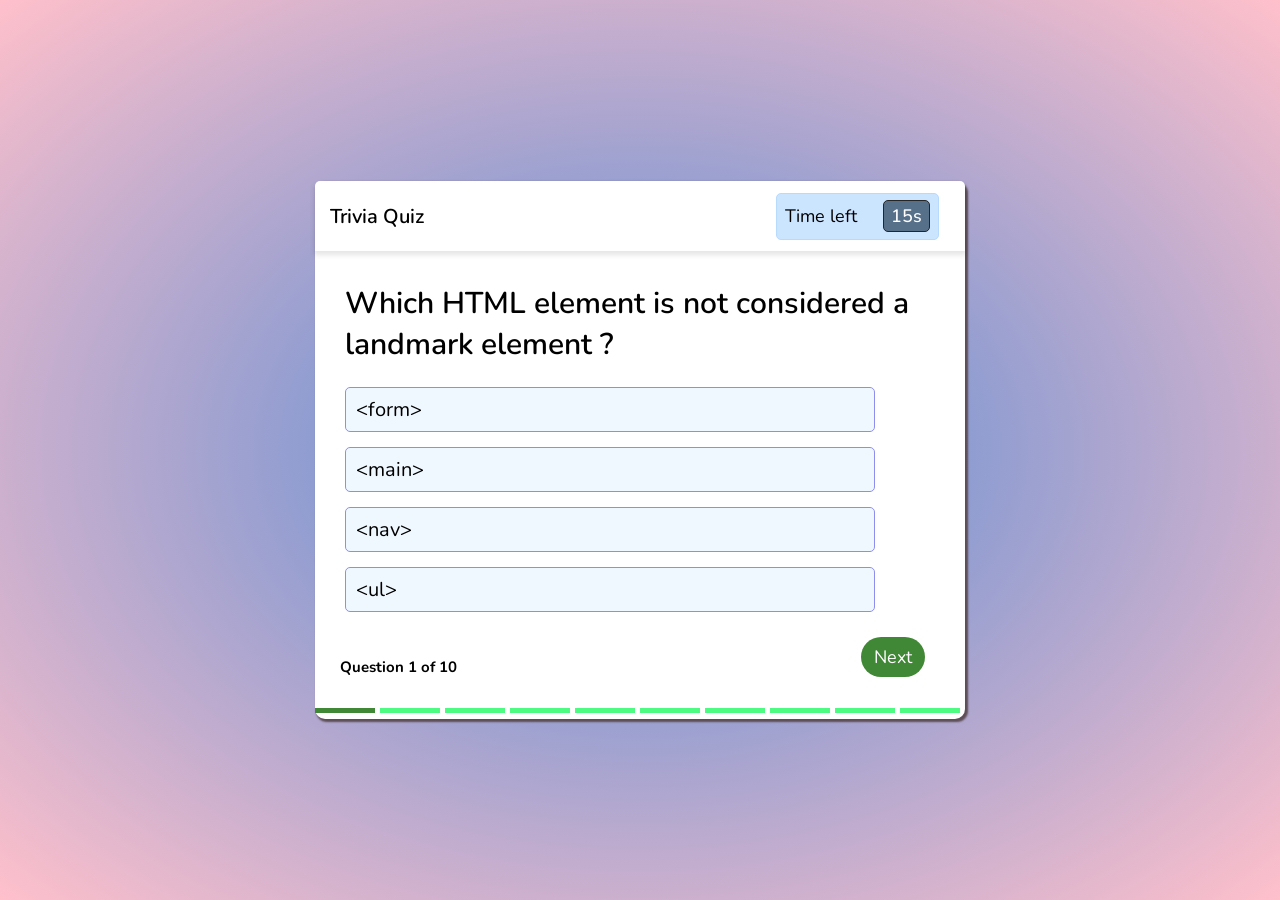
==== page1.html @ 4f8016b0 "uploaded f" ====
<!-- QUIZ QUESTIONS -->

<!DOCTYPE html>
<html lang="en">
<head>
    <meta charset="UTF-8">
    <meta name="viewport" content="width=device-width, initial-scale=1.0">
    <title>Questions</title>
    <link rel="stylesheet" href="style-page.css">
</head>
<body>
    
     <!-- Page with questions -->
     <div class="quiz_box">
        <header>
            <div class="title">Trivia Quiz</div>

            <div id="timer">
                <div class="time_text">Time left</div>
                <div id="countdown"></div>
            </div>

            <div id="time_line">

            </div>

        </header> <br>
        <section id="questionSection">
            <div id="que_text">

            </div> <br>
            <div>
            
                <button class="option_list">
                <input type="radio" name="mcq" id="quiz1">
                </button>
                
                <button class="option_list">
                <input type="radio" name="mcq" id="quiz2">
                </button>

                <button class="option_list">
                <input type="radio" name="mcq" id="quiz3">
                </button>
            
                <button class="option_list">
                <input type="radio" name="mcq" id="quiz4">
                </button>
             
            </div>
            <footer>
                <span id="total_que"> 
                    
                </span>
            <button id="next_btn">Next</button>
            </footer>
        </section>
        
        <div id="div_counter_box">
            <div class="div_counter" id="div_counter1"></div>
            <div class="div_counter" id="div_counter2"></div>
            <div class="div_counter" id="div_counter3"></div>
            <div class="div_counter" id="div_counter4"></div>
            <div class="div_counter" id="div_counter5"></div>
            <div class="div_counter" id="div_counter6"></div>
            <div class="div_counter" id="div_counter7"></div>
            <div class="div_counter" id="div_counter8"></div>
            <div class="div_counter" id="div_counter9"></div>
            <div class="div_counter" id="div_counter10"></div>
        </div>

        
        <!-- Result Box -->
        <div id="resultDiv">
            <div id="result_box" style="display: none;">
                <div id="complete_text">You've completed the Quiz!</div>
                <img src="https://encrypted-tbn0.gstatic.com/images?q=tbn:ANd9GcTSA0IcZBgz4a7vSYc18nKpfDwfFW6Ml97Yywe129kbFHmNLnz5r-8OjcQgOsaMvZ6EaCs&usqp=CAU" alt="crown" id="crown_icon">
                <div id="score_text"></div>
                <div id="congrats"></div>
            </div>   
        </div>
        <div id="end_gif" style="display: none;">
            <img src="./assest.gif" alt="ballon" id="celeb">
            <img height="600px" width="1000px" src="https://www.icegif.com/wp-content/uploads/2023/05/icegif-107.gif" alt="ending_wish" id="wish">
        </div>
    </div>
    
    
    <script src="script.js"></script>
</body>

</html>
---- style-page.css ----
@import url("https://fonts.googleapis.com/css?family=Nunito");

*{
    font-family: Nunito;
}

body{
    background-attachment: fixed;
    background-size: cover;
    background-image:radial-gradient(#5089d4, pink )
}

.quiz_box{
    position: absolute;
    top: 50%;
    left: 50%;
    transform: translate(-50%, -50%);
    width: 650px;
    background: white;
    border-radius: 10px;
    box-shadow: 2px 2px 2px 1px #5c4d56;
    margin-right: 200px;
}

.quiz_box header{
    position: relative;
    z-index:99 ;
    height: 70px;
    padding: 0 25px;
    background: #fff;
    display: flex;
    align-items: center;
    justify-content: space-between;
    border-radius: 5px 5px 0 0;
    box-shadow:0px 3px 5px 1px rgba(0,0,0,0.1);
}

.quiz_box header .title{
    font-size: 20px;
    font-weight: 600;
    margin-left: -10px;
}

.quiz_box header #timer{
    display: flex;
    align-items: center;
    justify-content: space-between;
    width: 145px;
    height: 45px;
    background: #cce5ff ;
    border: 1px solid #b8daff;
    border-radius: 5px;
    padding: 0 8px;
    margin-right: -350px;
}

.quiz_box header #timer .time_text{
    font-weight: 400;
    font-size: 18px;
    user-select: none;
}

.quiz_box header #timer #countdown{
    font-size: 18px;
    font-weight: 500;
    background: #57708a;
    height: 30px;
    width: 45px;
    color: white;
    text-align: center;
    line-height: 30px;
    border-radius: 5px;
    border: 1px solid rgb(38, 36, 36);
    user-select: none;
}

.quiz_box section{
    padding: 10px 10px 10px 10px;
    background: #fff;
}

#que_text{
    font-size: 30px;
    font-weight: 600;
    user-select: none;
    margin-left: 20px;
    margin-right: 30px;
}

.option_list {
    box-sizing: border-box;
    background-color: aliceblue;
    border: 1px solid rgb(142, 142, 240);
    border-radius: 5px;
    padding-top: 8px;
    padding-bottom: 8px;
    padding-right: 8px;
    padding-left: 10px;
    margin-bottom: 15px;
    font-size: 20px;
    display: flex;
    align-items: center;
    justify-content: space-between;
    cursor: pointer;
    box-shadow: #57708a;
    margin-left: 20px;
    user-select: none;
    width: 530px;
}

.option_list:hover{
    color: #004085;
    background: #cce5ff;
    border-color: #b8daff;
    user-select: none;
}

footer{
    height: 60px;
    width: 100%;
    padding: 0 30px;
    display: flex;
    align-items: center;
    justify-content: space-between;
}

#total_que{
    font-weight: 300;
    font-size: 15px;
    padding: 0px 0px;
    margin-top: -10px;
    box-sizing: border-box;
    border-radius: 20px;
    margin-bottom: -30px;
    margin-left: -15px;

}

#next_btn{
    height: 40px;
    padding: 0 13px;
    font-size: 18px;
    font-weight: 400;
    border: none;
    color: #fff;
    background: #418836;
    cursor: pointer;
    margin: 60px;
    border-radius: 20px;
}

#next_btn:hover{
    background-color: #26501f;
    transition: all 0.3s ease;
    transform: scale(1.13);
    
}

.result_box{
    position: absolute;
    top: 50%;
    left: 50%;
    transform: translate(-50%, -50%);
    width: 650px;
    background: white;
    border-radius: 10px;
}

#crown_icon{
    height: 250px;
    margin-left: 218px;

}

#complete_text{
    text-align: center;
    font-weight: bolder;
    font-size: xx-large;

}

#score_text{
    text-align: center;

}

#end_gif{
    position: absolute;
    top: 10px;
    right: -25%;
    z-index: 1;
}

#celeb{
    height: 600px;
    width: 600px;
    position: absolute;
    text-align: center;
    margin-left: 25%;
}

#congrats{
    text-align: center;
}

.div_counter{
    display: inline-block;
    width: 60px;
    height: 5px;
    background-color: #4efb82;
    text-align: center;
    margin-right: 1.06px;
    margin-top: 0px;
    margin-bottom: 0px;
    /* #418836 */
}
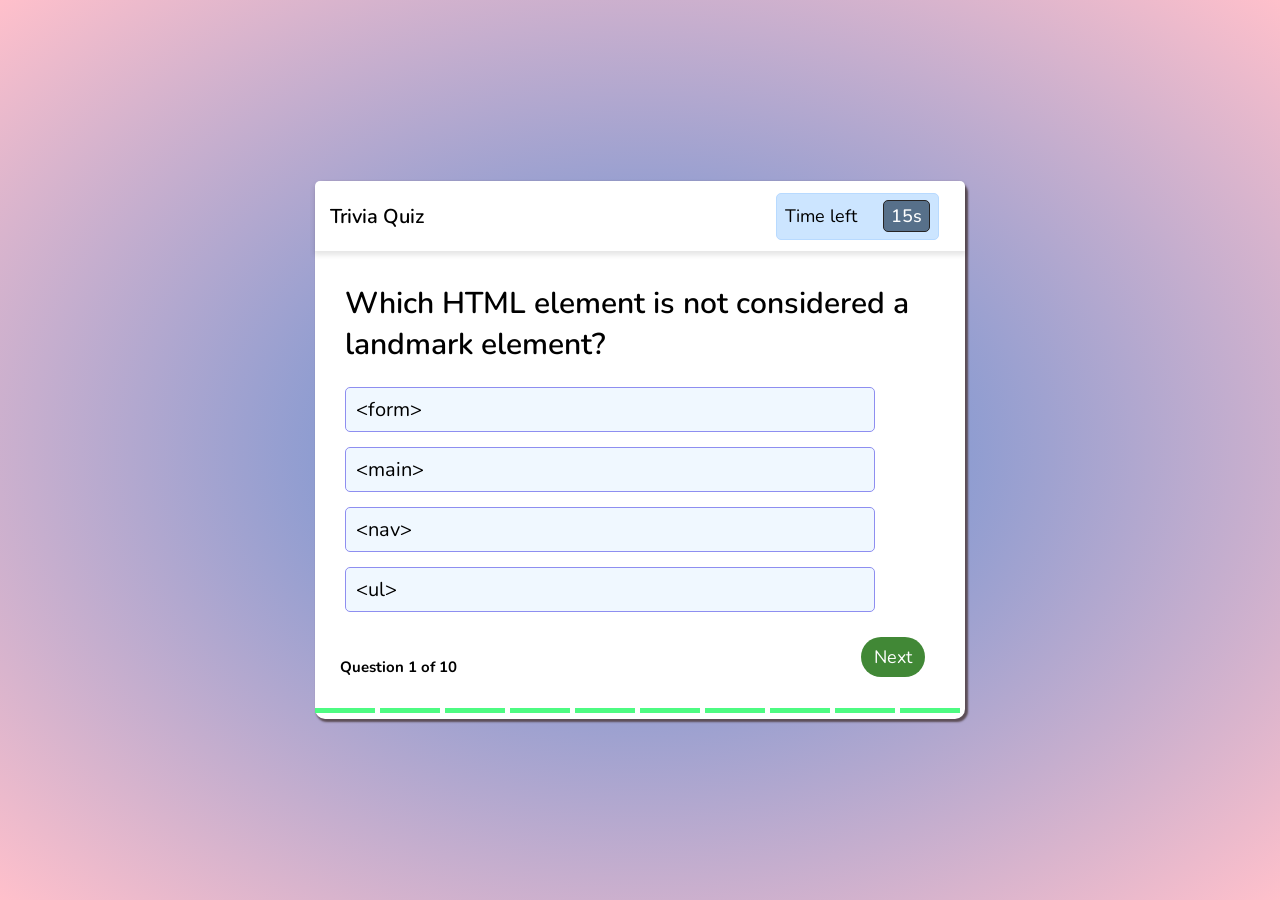
==== commit 4dd4c013: "page1.html" ====
--- a/page1.html
+++ b/page1.html
@@ -89,4 +89,4 @@
     <script src="script.js"></script>
 </body>
 
-</html>+</html>
